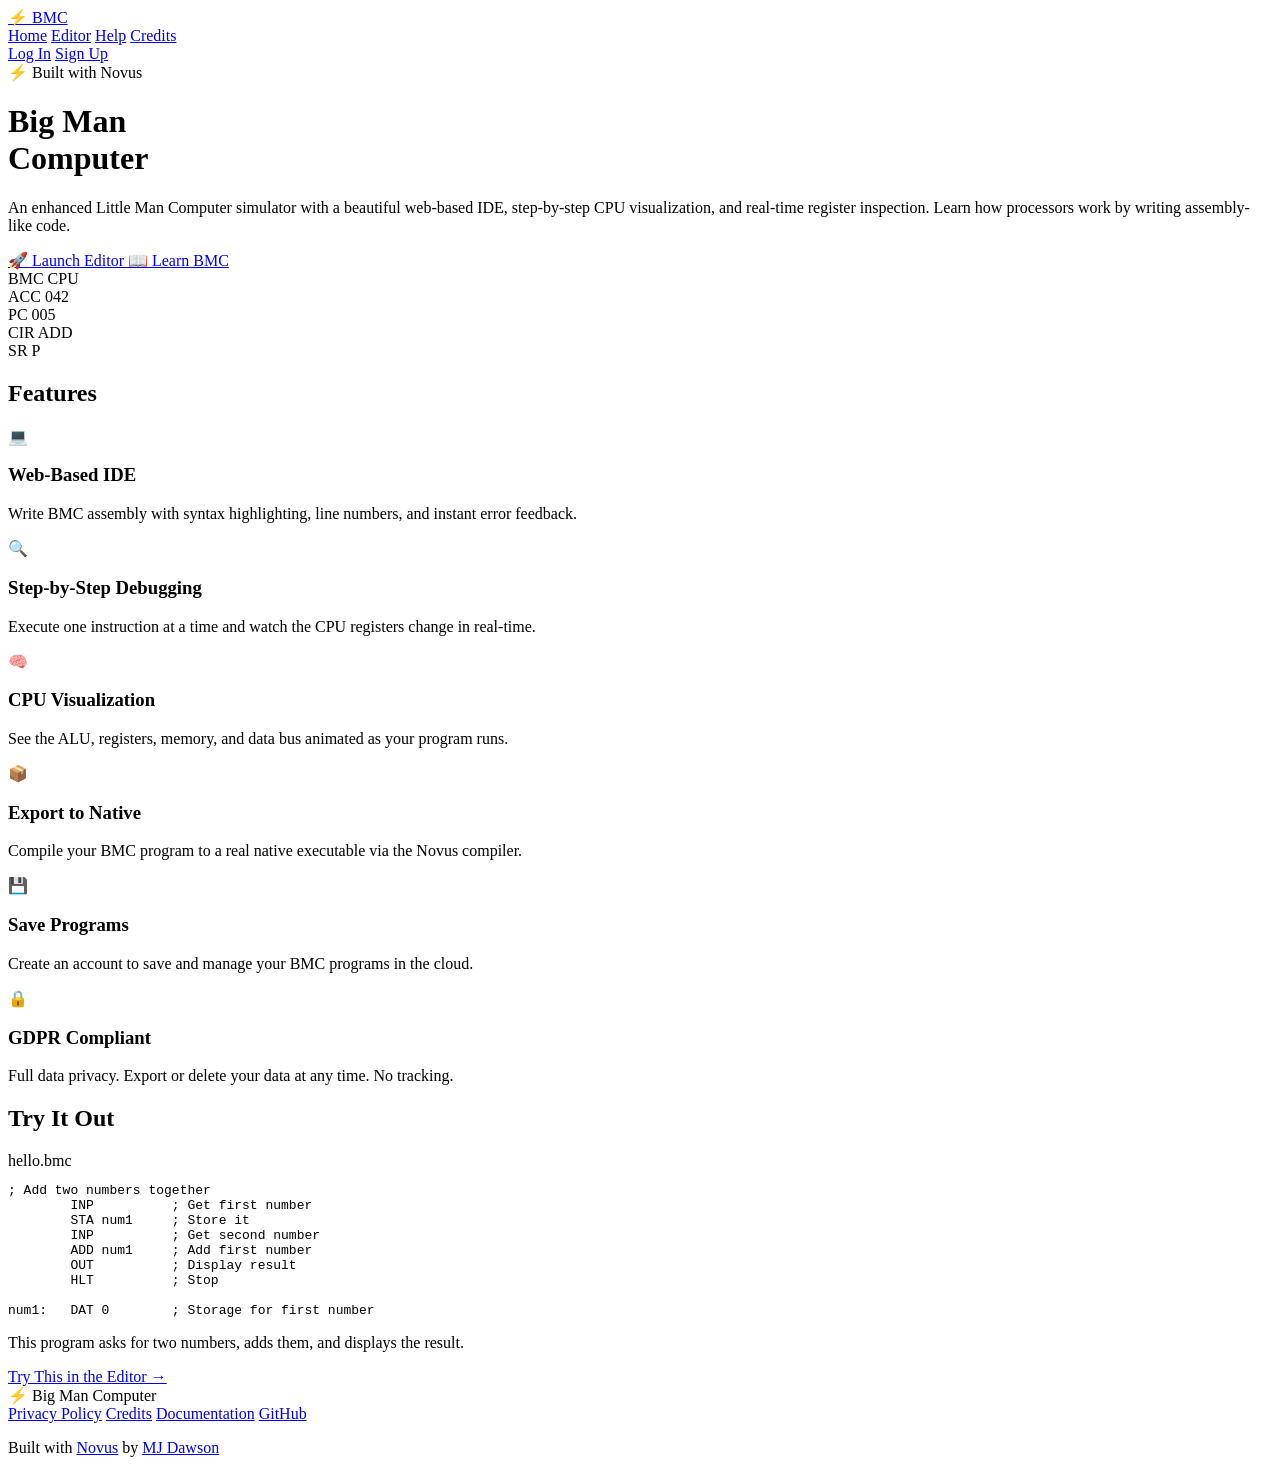
==== www/index.html @ 54483056 "Initial implementation of Big Man Computer (BMC) An enhanced LMC-inspired CPU simulator web applicat" ====
<!DOCTYPE html>
<html lang="en">
<head>
    <meta charset="UTF-8">
    <meta name="viewport" content="width=device-width, initial-scale=1.0">
    <title>Big Man Computer - CPU Simulator</title>
    <link rel="stylesheet" href="/css/style.css">
</head>
<body>
    <nav class="navbar">
        <div class="nav-brand">
            <a href="/">
                <span class="nav-logo">⚡</span>
                <span class="nav-title">BMC</span>
            </a>
        </div>
        <div class="nav-links">
            <a href="/" class="nav-link active">Home</a>
            <a href="/editor" class="nav-link">Editor</a>
            <a href="/help" class="nav-link">Help</a>
            <a href="/credits" class="nav-link">Credits</a>
            <div class="nav-auth" id="nav-auth">
                <a href="/login" class="btn btn-outline btn-sm">Log In</a>
                <a href="/signup" class="btn btn-primary btn-sm">Sign Up</a>
            </div>
        </div>
    </nav>

    <main class="hero">
        <div class="hero-content">
            <div class="hero-badge">⚡ Built with Novus</div>
            <h1 class="hero-title">
                Big Man<br>
                <span class="gradient-text">Computer</span>
            </h1>
            <p class="hero-subtitle">
                An enhanced Little Man Computer simulator with a beautiful web-based IDE,
                step-by-step CPU visualization, and real-time register inspection.
                Learn how processors work by writing assembly-like code.
            </p>
            <div class="hero-actions">
                <a href="/editor" class="btn btn-primary btn-lg">
                    <span>🚀</span> Launch Editor
                </a>
                <a href="/help" class="btn btn-outline btn-lg">
                    <span>📖</span> Learn BMC
                </a>
            </div>
        </div>

        <div class="hero-visual">
            <div class="cpu-preview">
                <div class="cpu-chip">
                    <div class="chip-label">BMC CPU</div>
                    <div class="chip-registers">
                        <div class="chip-reg">
                            <span class="reg-name">ACC</span>
                            <span class="reg-val" id="hero-acc">042</span>
                        </div>
                        <div class="chip-reg">
                            <span class="reg-name">PC</span>
                            <span class="reg-val" id="hero-pc">005</span>
                        </div>
                        <div class="chip-reg">
                            <span class="reg-name">CIR</span>
                            <span class="reg-val" id="hero-cir">ADD</span>
                        </div>
                        <div class="chip-reg">
                            <span class="reg-name">SR</span>
                            <span class="reg-val" id="hero-sr">P</span>
                        </div>
                    </div>
                    <div class="chip-pins top"></div>
                    <div class="chip-pins bottom"></div>
                    <div class="chip-pins left"></div>
                    <div class="chip-pins right"></div>
                </div>
            </div>
        </div>
    </main>

    <section class="features">
        <h2 class="section-title">Features</h2>
        <div class="features-grid">
            <div class="feature-card">
                <div class="feature-icon">💻</div>
                <h3>Web-Based IDE</h3>
                <p>Write BMC assembly with syntax highlighting, line numbers, and instant error feedback.</p>
            </div>
            <div class="feature-card">
                <div class="feature-icon">🔍</div>
                <h3>Step-by-Step Debugging</h3>
                <p>Execute one instruction at a time and watch the CPU registers change in real-time.</p>
            </div>
            <div class="feature-card">
                <div class="feature-icon">🧠</div>
                <h3>CPU Visualization</h3>
                <p>See the ALU, registers, memory, and data bus animated as your program runs.</p>
            </div>
            <div class="feature-card">
                <div class="feature-icon">📦</div>
                <h3>Export to Native</h3>
                <p>Compile your BMC program to a real native executable via the Novus compiler.</p>
            </div>
            <div class="feature-card">
                <div class="feature-icon">💾</div>
                <h3>Save Programs</h3>
                <p>Create an account to save and manage your BMC programs in the cloud.</p>
            </div>
            <div class="feature-card">
                <div class="feature-icon">🔒</div>
                <h3>GDPR Compliant</h3>
                <p>Full data privacy. Export or delete your data at any time. No tracking.</p>
            </div>
        </div>
    </section>

    <section class="example-section">
        <h2 class="section-title">Try It Out</h2>
        <div class="example-code">
            <div class="code-header">
                <span class="code-dot red"></span>
                <span class="code-dot yellow"></span>
                <span class="code-dot green"></span>
                <span class="code-title">hello.bmc</span>
            </div>
            <pre class="code-body"><code>; Add two numbers together
        INP          ; Get first number
        STA num1     ; Store it
        INP          ; Get second number
        ADD num1     ; Add first number
        OUT          ; Display result
        HLT          ; Stop

num1:   DAT 0        ; Storage for first number</code></pre>
        </div>
        <p class="example-desc">This program asks for two numbers, adds them, and displays the result.</p>
        <a href="/editor" class="btn btn-primary">Try This in the Editor →</a>
    </section>

    <footer class="footer">
        <div class="footer-content">
            <div class="footer-brand">
                <span class="nav-logo">⚡</span> Big Man Computer
            </div>
            <div class="footer-links">
                <a href="/privacy">Privacy Policy</a>
                <a href="/credits">Credits</a>
                <a href="/help">Documentation</a>
                <a href="https://github.com/MJDaws0n/BigManComputer" target="_blank">GitHub</a>
            </div>
            <p class="footer-copy">Built with <a href="https://github.com/MJDaws0n/Novus" target="_blank">Novus</a> by <a href="https://mjdawson.net" target="_blank">MJ Dawson</a></p>
        </div>
    </footer>

    <!-- Cookie Consent Banner (GDPR) -->
    <div class="cookie-banner" id="cookie-banner" style="display:none">
        <p>This site uses essential cookies for authentication. No tracking cookies are used. <a href="/privacy">Privacy Policy</a></p>
        <div class="cookie-actions">
            <button class="btn btn-primary btn-sm" onclick="acceptCookies()">Accept</button>
        </div>
    </div>

    <script src="/js/app.js"></script>
    <script>
        // Hero animation
        const ops = ['LDA','STA','ADD','SUB','MUL','INP','OUT','HLT','BRA','BRZ','BRP'];
        const flags = ['Z','P','N','-'];
        function animateHero() {
            const acc = document.getElementById('hero-acc');
            const pc = document.getElementById('hero-pc');
            const cir = document.getElementById('hero-cir');
            const sr = document.getElementById('hero-sr');
            if(acc) acc.textContent = String(Math.floor(Math.random()*999)).padStart(3,'0');
            if(pc) pc.textContent = String(Math.floor(Math.random()*100)).padStart(3,'0');
            if(cir) cir.textContent = ops[Math.floor(Math.random()*ops.length)];
            if(sr) sr.textContent = flags[Math.floor(Math.random()*flags.length)];
        }
        setInterval(animateHero, 1500);
    </script>
</body>
</html>
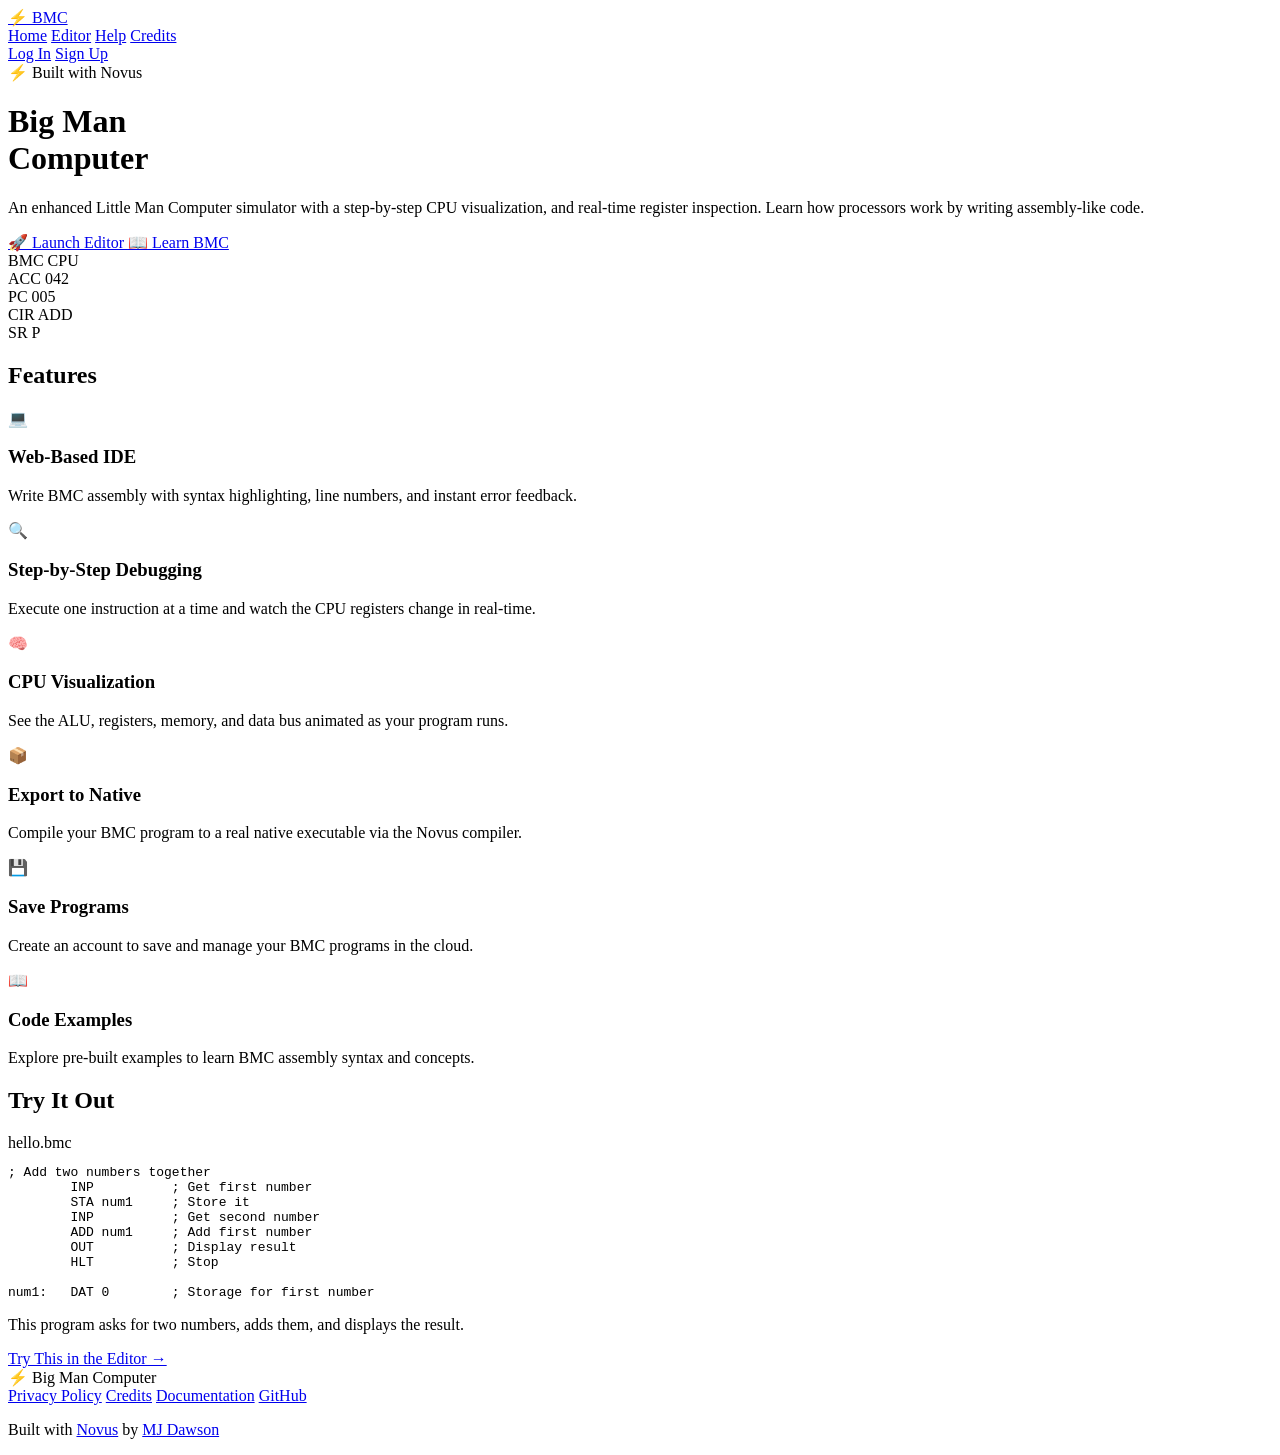
==== commit 57414a32: "Fork-per-request stability, UI overhaul, save overwrite - Fork child process per HTTP request for cl" ====
--- a/www/index.html
+++ b/www/index.html
@@ -34,8 +34,8 @@
                 <span class="gradient-text">Computer</span>
             </h1>
             <p class="hero-subtitle">
-                An enhanced Little Man Computer simulator with a beautiful web-based IDE,
-                step-by-step CPU visualization, and real-time register inspection.
+                An enhanced Little Man Computer simulator with a step-by-step
+                CPU visualization, and real-time register inspection.
                 Learn how processors work by writing assembly-like code.
             </p>
             <div class="hero-actions">
@@ -108,9 +108,9 @@
                 <p>Create an account to save and manage your BMC programs in the cloud.</p>
             </div>
             <div class="feature-card">
-                <div class="feature-icon">🔒</div>
-                <h3>GDPR Compliant</h3>
-                <p>Full data privacy. Export or delete your data at any time. No tracking.</p>
+                <div class="feature-icon">📖</div>
+                <h3>Code Examples</h3>
+                <p>Explore pre-built examples to learn BMC assembly syntax and concepts.</p>
             </div>
         </div>
     </section>
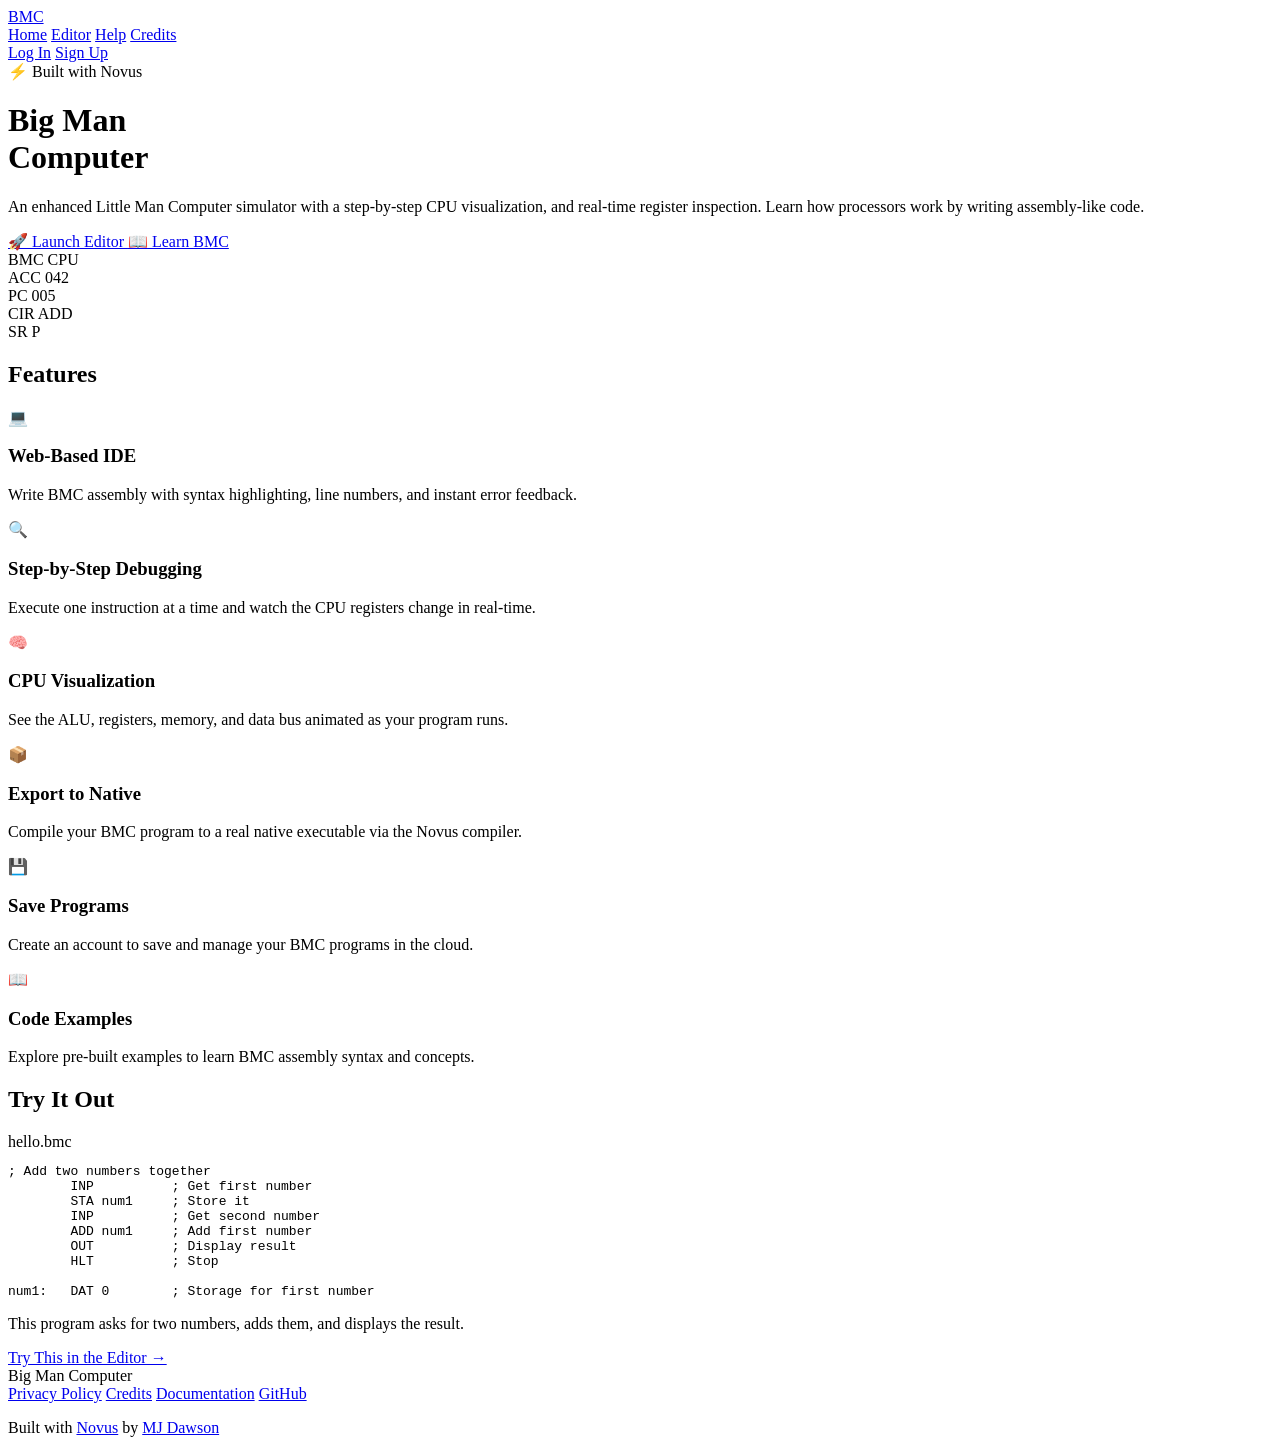
==== commit 87a61cf8: "Non-blocking concurrent request handling, self-contained exports, UI fixes - Server: Replace blockin" ====
--- a/www/index.html
+++ b/www/index.html
@@ -10,7 +10,7 @@
     <nav class="navbar">
         <div class="nav-brand">
             <a href="/">
-                <span class="nav-logo">⚡</span>
+                
                 <span class="nav-title">BMC</span>
             </a>
         </div>
@@ -135,13 +135,13 @@
 num1:   DAT 0        ; Storage for first number</code></pre>
         </div>
         <p class="example-desc">This program asks for two numbers, adds them, and displays the result.</p>
-        <a href="/editor" class="btn btn-primary">Try This in the Editor →</a>
+        <a href="/editor?example=add" class="btn btn-primary">Try This in the Editor →</a>
     </section>
 
     <footer class="footer">
         <div class="footer-content">
             <div class="footer-brand">
-                <span class="nav-logo">⚡</span> Big Man Computer
+                 Big Man Computer
             </div>
             <div class="footer-links">
                 <a href="/privacy">Privacy Policy</a>
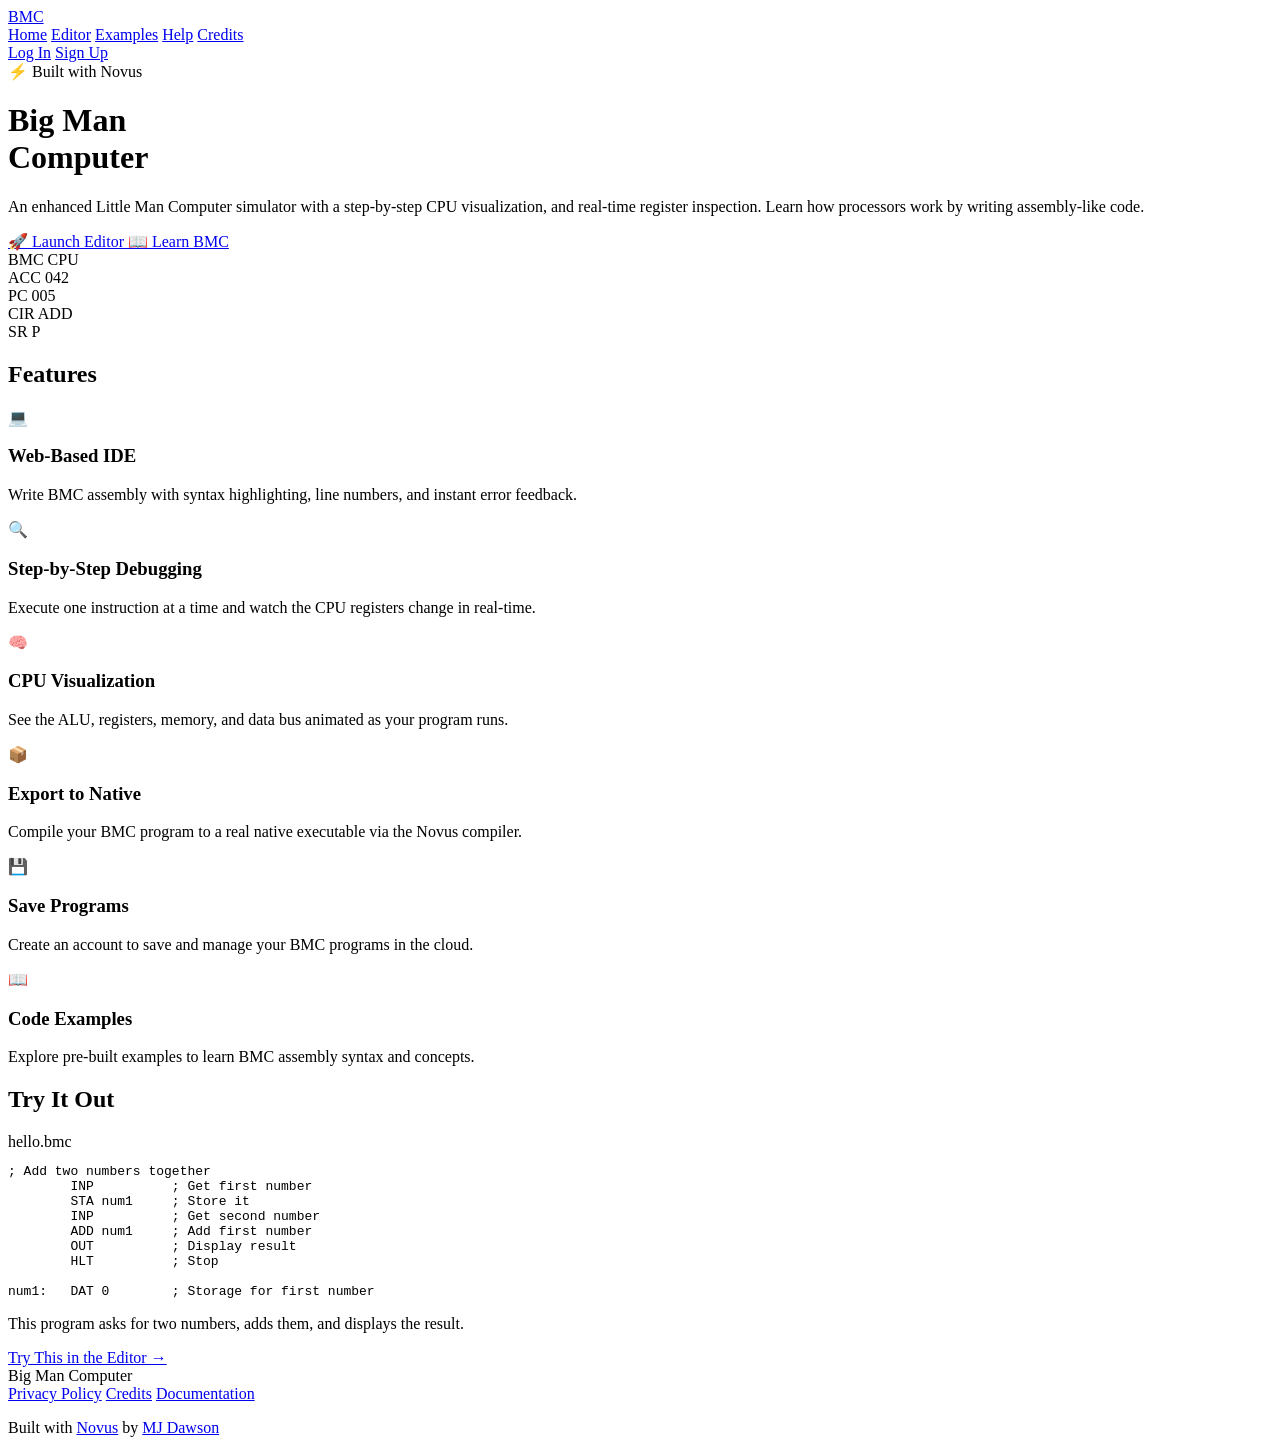
==== commit d8358c8d: "code" ====
--- a/www/index.html
+++ b/www/index.html
@@ -17,6 +17,7 @@
         <div class="nav-links">
             <a href="/" class="nav-link active">Home</a>
             <a href="/editor" class="nav-link">Editor</a>
+            <a href="/examples" class="nav-link">Examples</a>
             <a href="/help" class="nav-link">Help</a>
             <a href="/credits" class="nav-link">Credits</a>
             <div class="nav-auth" id="nav-auth">
@@ -135,7 +136,7 @@
 num1:   DAT 0        ; Storage for first number</code></pre>
         </div>
         <p class="example-desc">This program asks for two numbers, adds them, and displays the result.</p>
-        <a href="/editor?example=add" class="btn btn-primary">Try This in the Editor →</a>
+        <a href="#" class="btn btn-primary" id="btn-try-example" onclick="localStorage.setItem('bmc_autosave',document.querySelector('.code-body code').textContent);window.location.href='/editor';return false;">Try This in the Editor →</a>
     </section>
 
     <footer class="footer">
@@ -147,7 +148,6 @@
                 <a href="/privacy">Privacy Policy</a>
                 <a href="/credits">Credits</a>
                 <a href="/help">Documentation</a>
-                <a href="https://github.com/MJDaws0n/BigManComputer" target="_blank">GitHub</a>
             </div>
             <p class="footer-copy">Built with <a href="https://github.com/MJDaws0n/Novus" target="_blank">Novus</a> by <a href="https://mjdawson.net" target="_blank">MJ Dawson</a></p>
         </div>
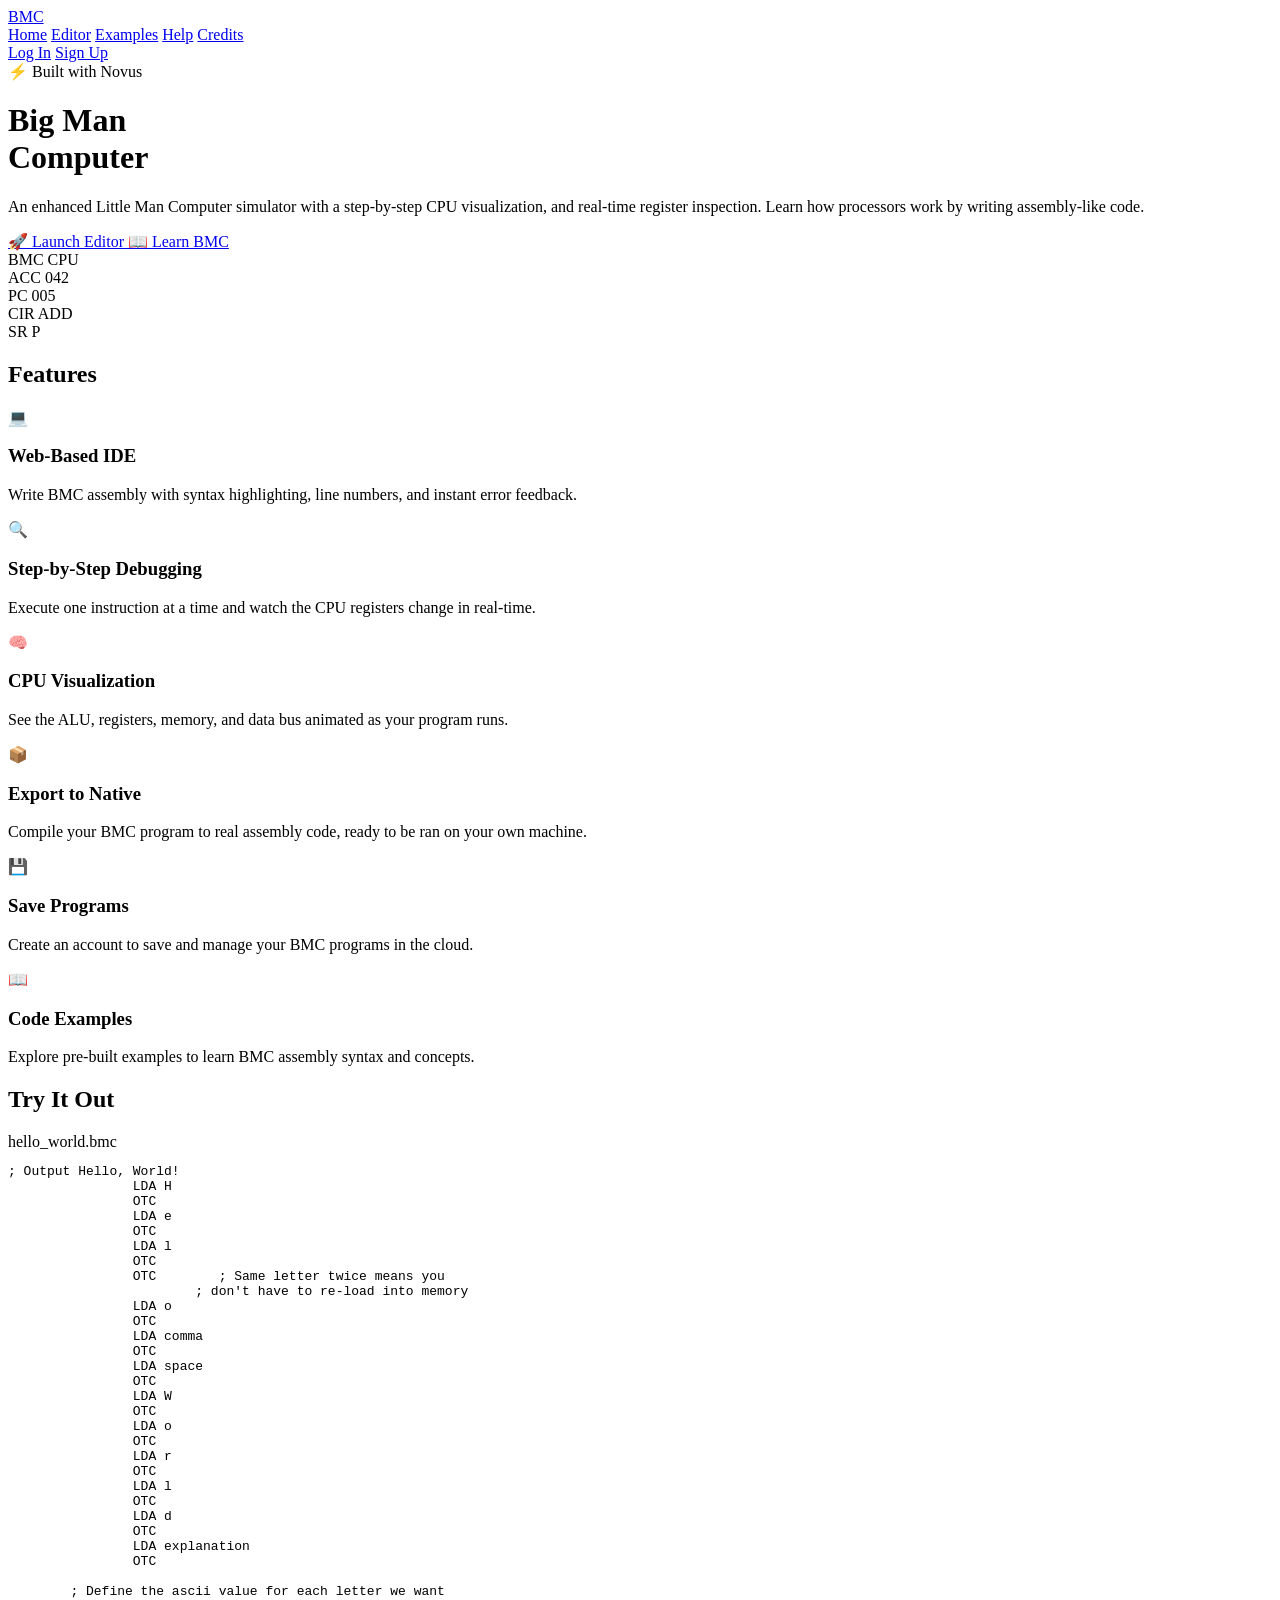
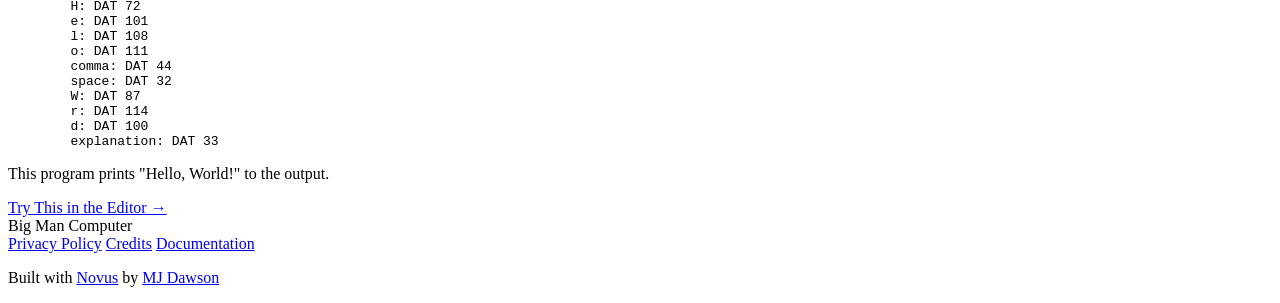
==== commit 88a5ad70: "Updated stuff" ====
--- a/www/index.html
+++ b/www/index.html
@@ -101,7 +101,7 @@
             <div class="feature-card">
                 <div class="feature-icon">📦</div>
                 <h3>Export to Native</h3>
-                <p>Compile your BMC program to a real native executable via the Novus compiler.</p>
+                <p>Compile your BMC program to real assembly code, ready to be ran on your own machine.</p>
             </div>
             <div class="feature-card">
                 <div class="feature-icon">💾</div>
@@ -123,19 +123,49 @@
                 <span class="code-dot red"></span>
                 <span class="code-dot yellow"></span>
                 <span class="code-dot green"></span>
-                <span class="code-title">hello.bmc</span>
-            </div>
-            <pre class="code-body"><code>; Add two numbers together
-        INP          ; Get first number
-        STA num1     ; Store it
-        INP          ; Get second number
-        ADD num1     ; Add first number
-        OUT          ; Display result
-        HLT          ; Stop
-
-num1:   DAT 0        ; Storage for first number</code></pre>
-        </div>
-        <p class="example-desc">This program asks for two numbers, adds them, and displays the result.</p>
+                <span class="code-title">hello_world.bmc</span>
+            </div>
+            <pre class="code-body"><code>; Output Hello, World!
+                LDA H
+                OTC
+                LDA e
+                OTC
+                LDA l
+                OTC
+                OTC        ; Same letter twice means you
+                        ; don't have to re-load into memory
+                LDA o
+                OTC
+                LDA comma
+                OTC
+                LDA space
+                OTC
+                LDA W
+                OTC
+                LDA o
+                OTC
+                LDA r
+                OTC
+                LDA l
+                OTC
+                LDA d
+                OTC
+                LDA explanation
+                OTC
+
+        ; Define the ascii value for each letter we want
+        H: DAT 72
+        e: DAT 101
+        l: DAT 108
+        o: DAT 111
+        comma: DAT 44
+        space: DAT 32
+        W: DAT 87
+        r: DAT 114
+        d: DAT 100
+        explanation: DAT 33</code></pre>
+        </div>
+        <p class="example-desc">This program prints "Hello, World!" to the output.</p>
         <a href="#" class="btn btn-primary" id="btn-try-example" onclick="localStorage.setItem('bmc_autosave',document.querySelector('.code-body code').textContent);window.location.href='/editor';return false;">Try This in the Editor →</a>
     </section>
 
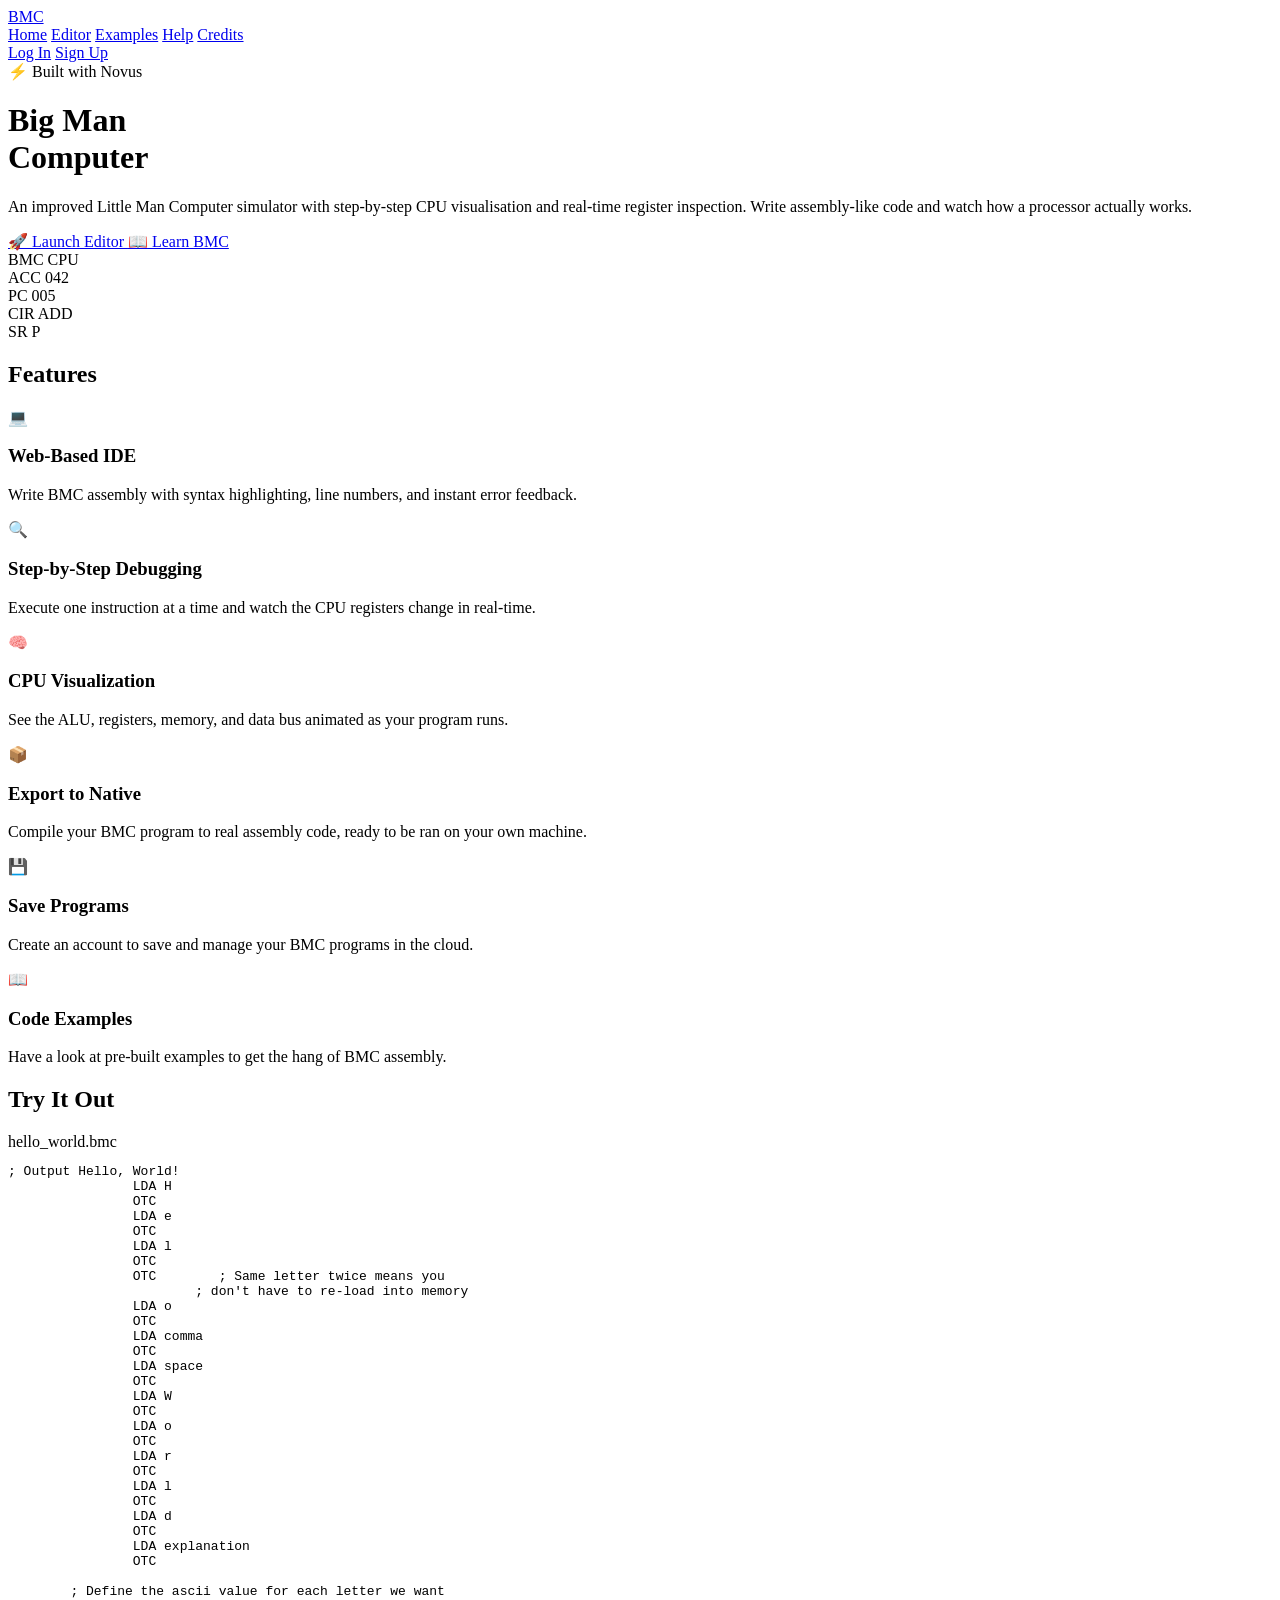
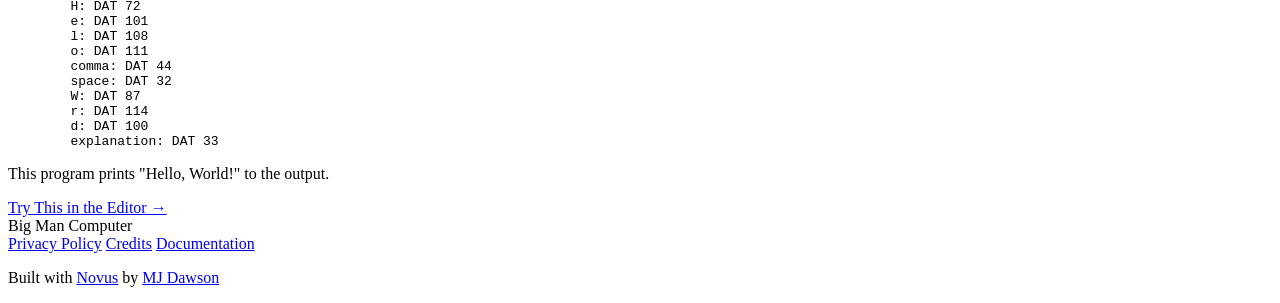
==== commit 8f1642c3: "CODE!!" ====
--- a/www/index.html
+++ b/www/index.html
@@ -35,9 +35,9 @@
                 <span class="gradient-text">Computer</span>
             </h1>
             <p class="hero-subtitle">
-                An enhanced Little Man Computer simulator with a step-by-step
-                CPU visualization, and real-time register inspection.
-                Learn how processors work by writing assembly-like code.
+                An improved Little Man Computer simulator with step-by-step
+                CPU visualisation and real-time register inspection.
+                Write assembly-like code and watch how a processor actually works.
             </p>
             <div class="hero-actions">
                 <a href="/editor" class="btn btn-primary btn-lg">
@@ -111,7 +111,7 @@
             <div class="feature-card">
                 <div class="feature-icon">📖</div>
                 <h3>Code Examples</h3>
-                <p>Explore pre-built examples to learn BMC assembly syntax and concepts.</p>
+                <p>Have a look at pre-built examples to get the hang of BMC assembly.</p>
             </div>
         </div>
     </section>
